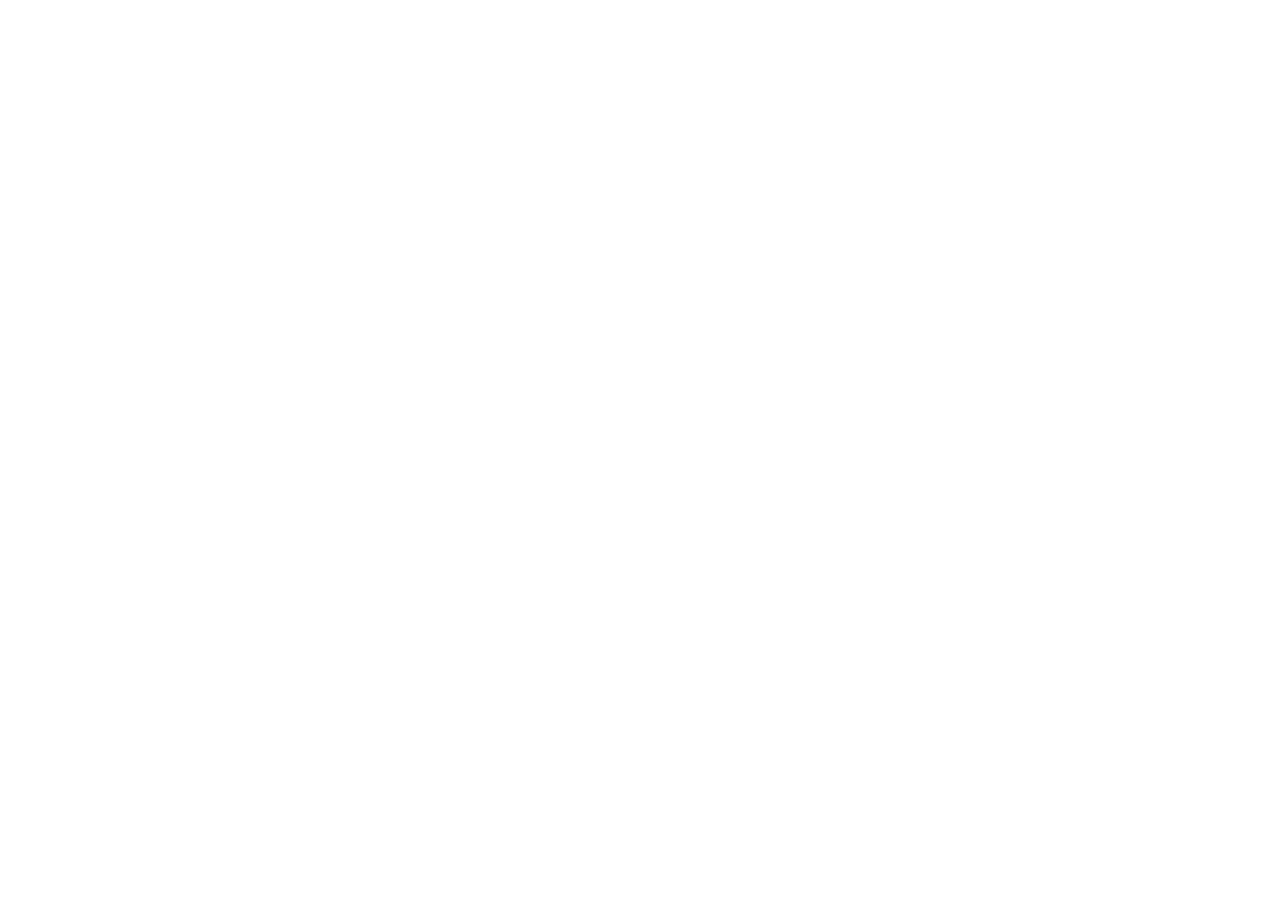
==== authorization.html @ 319a67aa "updated all files for further changes" ====
<!DOCTYPE html>
<html lang="en">
<head>
    <meta charset="UTF-8">
    <meta name="viewport" content="width=device-width, initial-scale=1.0">
    <title>Sign in</title>
</head>
<body>
    
</body>
</html>
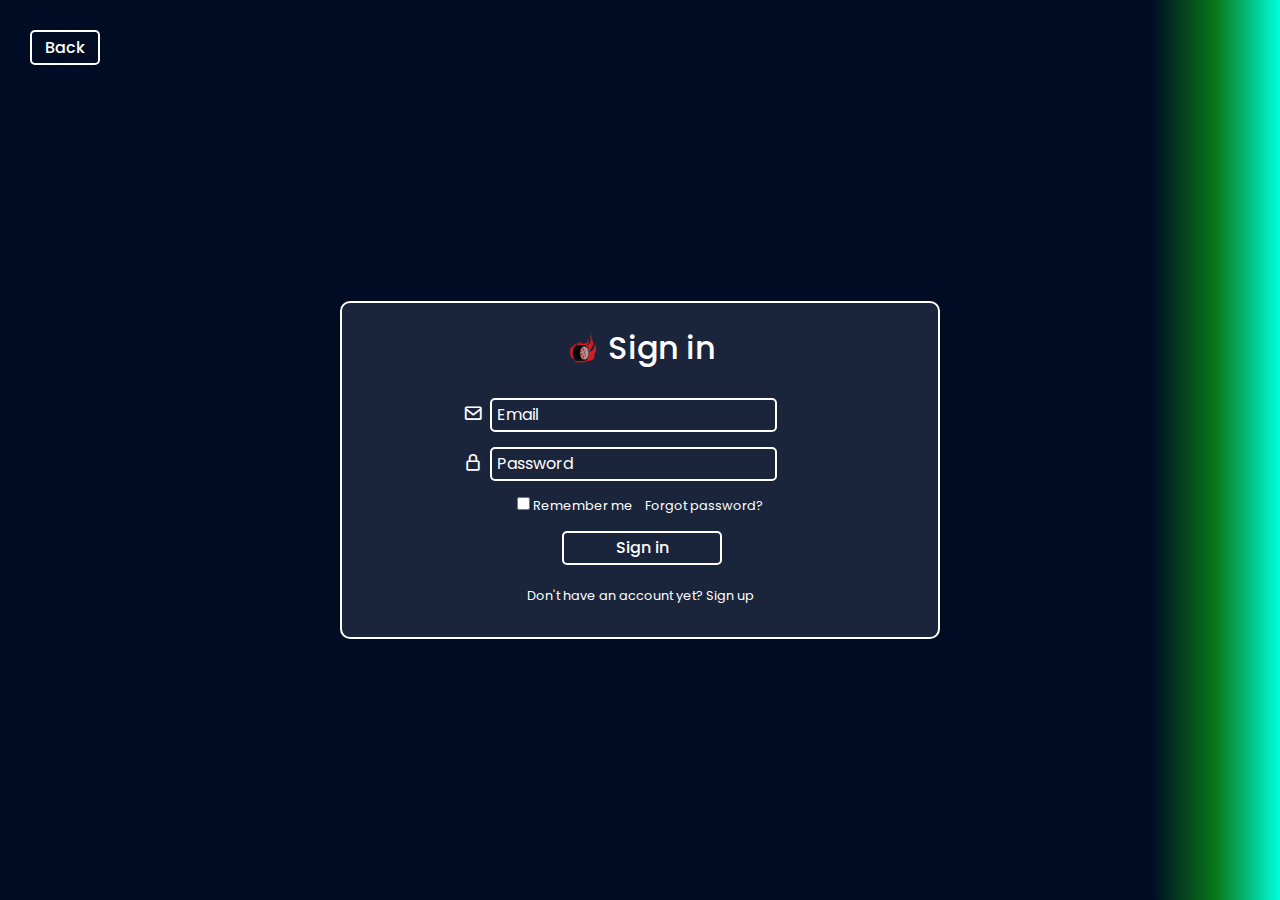
==== commit c5403994: "updated and finished authorizatioin.html and authorization.css" ====
--- a/authorization.html
+++ b/authorization.html
@@ -4,8 +4,75 @@
     <meta charset="UTF-8">
     <meta name="viewport" content="width=device-width, initial-scale=1.0">
     <title>Sign in</title>
+    <link rel="stylesheet" href="css/reset.css">
+    <link href='https://unpkg.com/boxicons@2.1.4/css/boxicons.min.css' rel='stylesheet'>
+    <link rel="preconnect" href="https://fonts.googleapis.com">
+    <link rel="preconnect" href="https://fonts.gstatic.com" crossorigin>
+    <link href="https://fonts.googleapis.com/css2?family=Poppins:ital,wght@0,100;0,200;0,300;0,400;0,500;0,600;0,700;0,800;0,900;1,100;1,200;1,300;1,400;1,500;1,600;1,700;1,800;1,900&family=Roboto:ital,wght@0,100;0,300;0,400;0,500;0,700;0,900;1,100;1,300;1,400;1,500;1,700;1,900&display=swap" rel="stylesheet">
+    <link rel="stylesheet" href="css/authorization.css">
 </head>
 <body>
-    
+    <div class="container">
+        <button type="button" class="btn-back">
+            <a class="back" href="index.html">Back</a>
+        </button>
+    </div>
+    <div class="wrapper">
+        <div class="auth-wrap">
+            <form method="POST" action="https://fom.in.ua/echo">
+                <h2 class="auth-heading">
+                    <img src="images/logo.png" alt="logo">
+                    Sign in
+                </h2>
+                <div class="auth-input">
+                    <label>
+                        <i class='bx bx-envelope'></i>
+                        <input
+                            type="email"
+                            name="user_email"
+                            placeholder="Email"
+                            autofocus=""
+                            required="">
+                    </label>
+                </div>
+
+                <div class="auth-input">
+                    <label>
+                        <i class='bx bx-lock-alt' ></i>
+                        <input
+                            type="password"
+                            name="user_password"
+                            placeholder="Password"
+                            required="">
+                    </label>
+                </div>
+
+                <div class="remember-forgot">
+                    <label>
+                        <input
+                            type="checkbox"
+                            name="Remember_me">
+                            Remember me
+                    </label>
+                    <a class="forgot" href="mailto:zaitm99@gmail.com?subject=Forgot%20my%20password">Forgot password?</a>
+                </div>
+
+                <div class="btn-box">
+                    <button class="auth-btn" type="submit">Sign in</button>
+                </div>
+
+                <div class="no-account">
+                    <p>
+                        Don't have an account yet?
+                        <a
+                            class="no-account__sign-up"
+                            href="registration.html">
+                            Sign up
+                        </a>
+                    </p>
+                </div>
+            </form>
+        </div>
+    </div>
 </body>
 </html>--- a/css/authorization.css
+++ b/css/authorization.css
@@ -0,0 +1,155 @@
+html {
+    font-size: 16px;
+}
+
+body {
+    background: rgb(0,12,36);
+    background: linear-gradient(90deg, rgba(0,12,36,1) 90%, rgba(9,121,24,1) 95%, rgba(0,255,222,1) 100%);
+    font-family: "Poppins", sans-serif;
+}
+
+.container .btn-back {
+    width: 70px;
+    height: 35px;
+    background: transparent;
+    border: 2px solid #fff;
+    border-radius: 5px;
+    cursor: pointer;
+    margin: 30px 0 0 30px;
+    line-height: 30px;
+}
+
+.btn-back .back {
+    display: block;
+    font-family: "Poppins", sans-serif;
+    font-size: 1rem;
+    font-weight: 500;
+    text-decoration: none;
+    color: #fff;
+}
+
+.btn-back:hover, 
+.btn-back .back:hover {
+    background: #fff;
+    color: black;
+}
+
+.wrapper {
+    display: flex;
+    flex-direction: column;
+    justify-content: center;
+    align-items: center;
+    min-height: 90vh;
+}
+
+.auth-wrap {
+    background: rgba(255, 255, 255, 0.1);
+    width: 600px;
+    border: 2px solid #fff;
+    border-radius: 10px;
+    color: #fff;
+    padding: 20px;
+}
+
+.auth-wrap .auth-heading {
+    font-size: 2rem;
+    font-weight: 500;
+    text-align: center;
+    margin-bottom: 25px;
+    line-height: 50px;
+}
+
+.auth-heading img {
+    height: 35px;
+    width: 35px;
+    vertical-align: middle;
+}
+
+.auth-wrap .auth-input {
+    display: flex;
+    flex-direction: column;
+    justify-content: center;
+    align-items: center;
+    margin: 15px;
+}
+
+.auth-wrap .auth-input input {
+    font-family: "Poppins", sans-serif;
+    width: 80%;
+    background: transparent;
+    border: 2px solid rgba(255, 255, 255, 100%);
+    border-radius: 5px;
+    outline: none;
+    font-size: 1rem;
+    color: #fff;
+    padding: 5px;
+    line-height: 20px;
+}
+
+.auth-input input::placeholder {
+    color: #fff;
+}
+
+label > i {
+    width: 25px;
+    height: 25px;
+    color: #fff;
+    font-size: 20px;
+    vertical-align: middle;
+    text-align: center;
+}
+
+.auth-wrap .remember-forgot {
+    display: flex;
+    justify-content: center;
+    column-gap: 12px;
+    font-size: .8rem;
+    margin: 0 70px;
+    line-height: 20px;
+}
+
+.forgot,
+.no-account__sign-up {
+    color: #fff;
+    text-decoration: none;
+    vertical-align: middle;
+}
+
+.forgot:hover,
+.no-account__sign-up:hover {
+    text-decoration: underline;
+}
+
+.auth-wrap .btn-box {
+    display: flex;
+    justify-content: center;
+    align-items: center;
+    width: 530px;
+    height: 34px;
+    margin: 15px;
+    line-height: 20px;
+}
+
+.btn-box .auth-btn {
+    font-family: "Poppins", sans-serif;
+    width: 160px;
+    height: 34px;
+    font-size: 1rem;
+    font-weight: 500;
+    background: transparent;
+    border: 2px solid #fff;
+    border-radius: 5px;
+    cursor: pointer;
+    color: #fff;
+}
+
+.auth-btn:hover {
+    transform: translateY(2px);
+}
+
+.auth-wrap .no-account {
+    font-size: .8rem;
+    text-align: center;
+    margin-top: 25px;
+    margin-bottom: 15px;
+}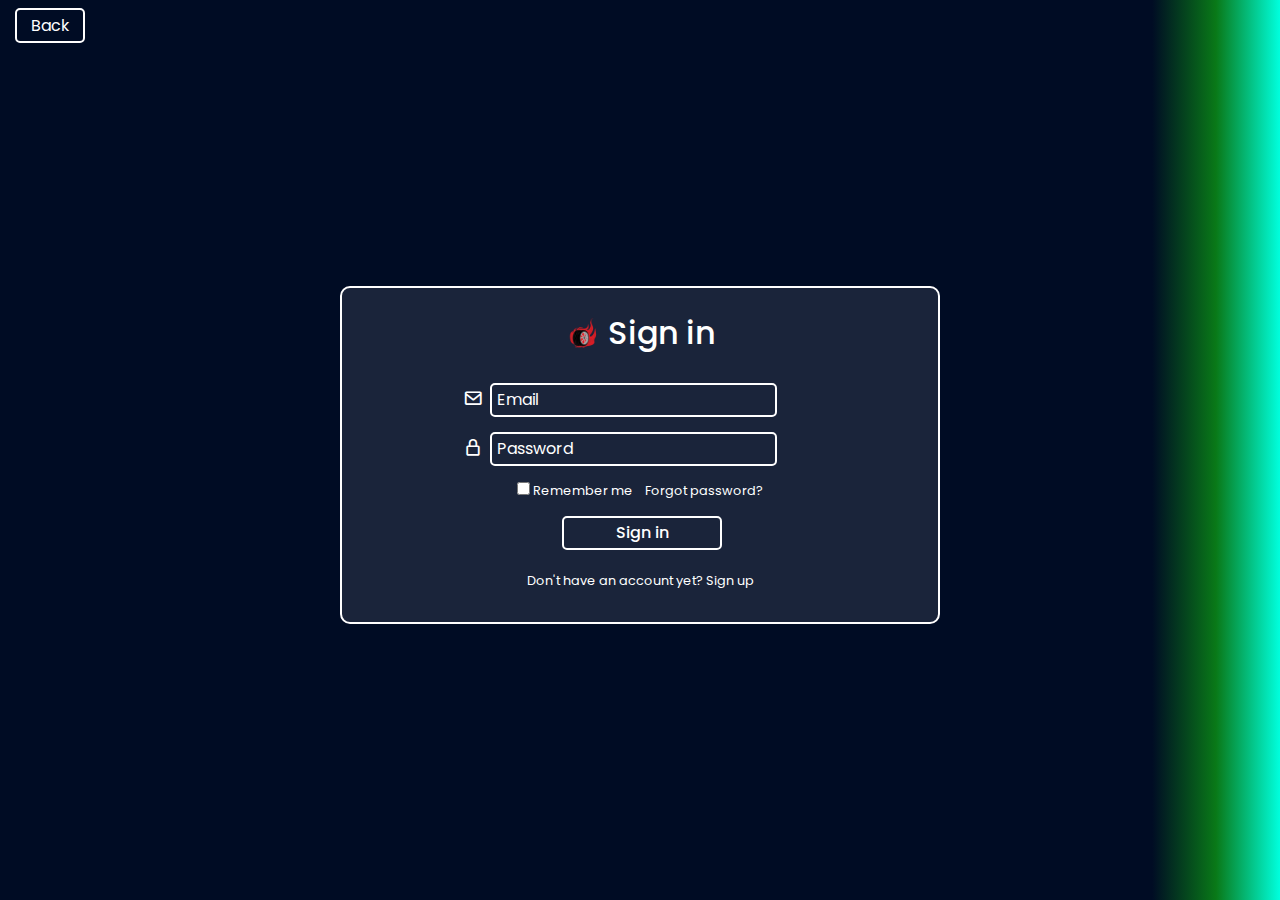
==== commit 56fb92ec: "changed btn-back for both authorization and registration .html and applied same style to it" ====
--- a/authorization.html
+++ b/authorization.html
@@ -12,10 +12,11 @@
     <link rel="stylesheet" href="css/authorization.css">
 </head>
 <body>
-    <div class="container">
-        <button type="button" class="btn-back">
-            <a class="back" href="index.html">Back</a>
-        </button>
+    <div class="btn-container">
+        <a class="btn-link" href="index.html">
+            <button class="btn-back" type="button">Back</button>
+        </a>
+    </div>
     </div>
     <div class="wrapper">
         <div class="auth-wrap">
--- a/css/authorization.css
+++ b/css/authorization.css
@@ -8,30 +8,33 @@
     font-family: "Poppins", sans-serif;
 }
 
-.container .btn-back {
+.btn-container {
+    width: 100%;
+    height: 50px;
+    display: flex;
+    flex-direction: row;
+    justify-content: start;
+    align-items: center;
+    padding-left: 15px;
+}
+
+.btn-container .btn-back {
     width: 70px;
     height: 35px;
     background: transparent;
     border: 2px solid #fff;
     border-radius: 5px;
     cursor: pointer;
-    margin: 30px 0 0 30px;
-    line-height: 30px;
-}
-
-.btn-back .back {
-    display: block;
     font-family: "Poppins", sans-serif;
     font-size: 1rem;
-    font-weight: 500;
-    text-decoration: none;
+    font-weight: 400;
     color: #fff;
 }
 
-.btn-back:hover, 
-.btn-back .back:hover {
+.btn-container .btn-back:hover {
     background: #fff;
-    color: black;
+    color: #000;
+    font-weight: 450;
 }
 
 .wrapper {
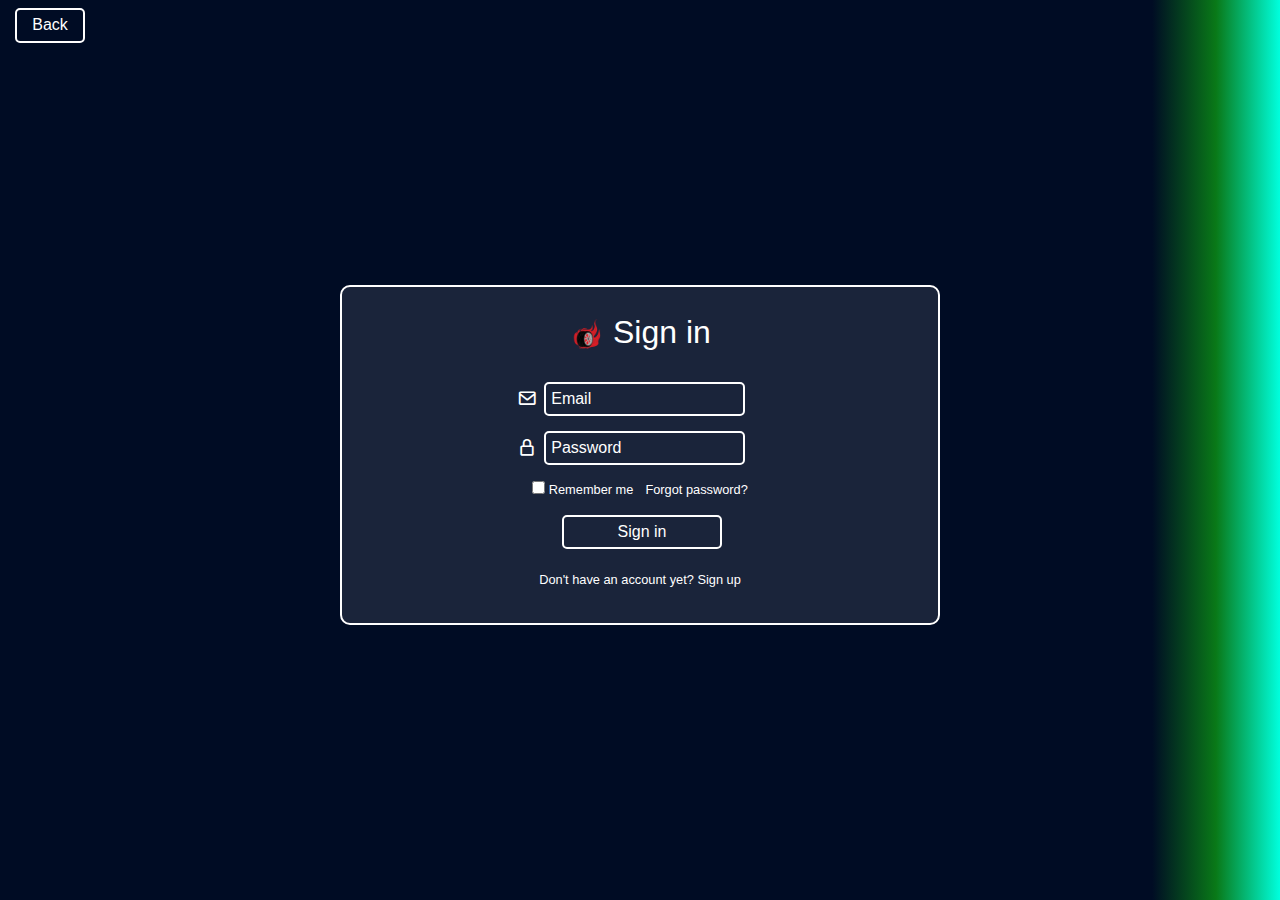
==== commit 818efdae: "applied custom font to both authorization.html and registration.html" ====
--- a/authorization.html
+++ b/authorization.html
@@ -6,9 +6,6 @@
     <title>Sign in</title>
     <link rel="stylesheet" href="css/reset.css">
     <link href='https://unpkg.com/boxicons@2.1.4/css/boxicons.min.css' rel='stylesheet'>
-    <link rel="preconnect" href="https://fonts.googleapis.com">
-    <link rel="preconnect" href="https://fonts.gstatic.com" crossorigin>
-    <link href="https://fonts.googleapis.com/css2?family=Poppins:ital,wght@0,100;0,200;0,300;0,400;0,500;0,600;0,700;0,800;0,900;1,100;1,200;1,300;1,400;1,500;1,600;1,700;1,800;1,900&family=Roboto:ital,wght@0,100;0,300;0,400;0,500;0,700;0,900;1,100;1,300;1,400;1,500;1,700;1,900&display=swap" rel="stylesheet">
     <link rel="stylesheet" href="css/authorization.css">
 </head>
 <body>
--- a/css/authorization.css
+++ b/css/authorization.css
@@ -1,3 +1,8 @@
+@font-face {
+    font-family: 'CustomFont';
+    src: url('/homework5/fonts/Poppins/Poppins-Black.ttf') format('ttf');
+}
+
 html {
     font-size: 16px;
 }
@@ -5,7 +10,7 @@
 body {
     background: rgb(0,12,36);
     background: linear-gradient(90deg, rgba(0,12,36,1) 90%, rgba(9,121,24,1) 95%, rgba(0,255,222,1) 100%);
-    font-family: "Poppins", sans-serif;
+    font-family: 'CustomFont', sans-serif;
 }
 
 .btn-container {
@@ -25,7 +30,7 @@
     border: 2px solid #fff;
     border-radius: 5px;
     cursor: pointer;
-    font-family: "Poppins", sans-serif;
+    font-family: 'CustomFont', sans-serif;
     font-size: 1rem;
     font-weight: 400;
     color: #fff;
@@ -77,7 +82,7 @@
 }
 
 .auth-wrap .auth-input input {
-    font-family: "Poppins", sans-serif;
+    font-family: 'CustomFont', sans-serif;
     width: 80%;
     background: transparent;
     border: 2px solid rgba(255, 255, 255, 100%);
@@ -134,7 +139,7 @@
 }
 
 .btn-box .auth-btn {
-    font-family: "Poppins", sans-serif;
+    font-family: 'CustomFont', sans-serif;
     width: 160px;
     height: 34px;
     font-size: 1rem;
